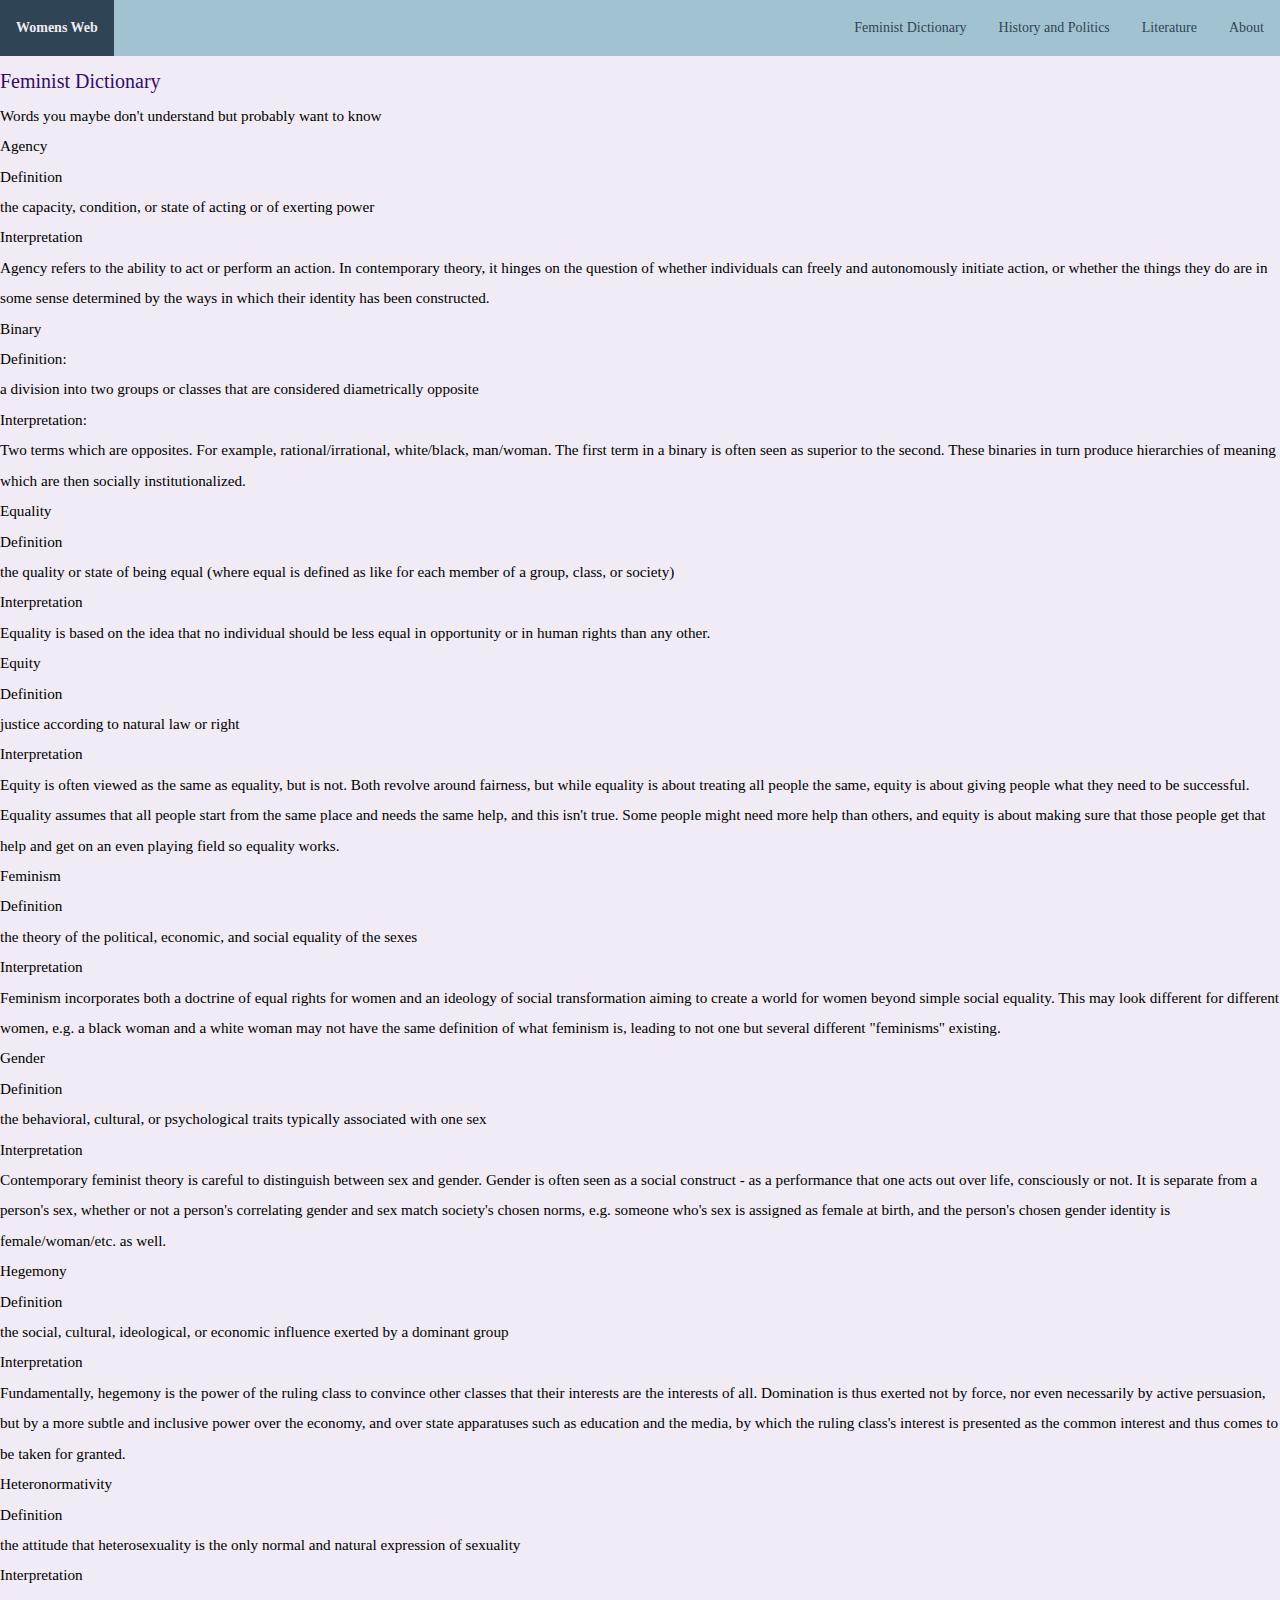
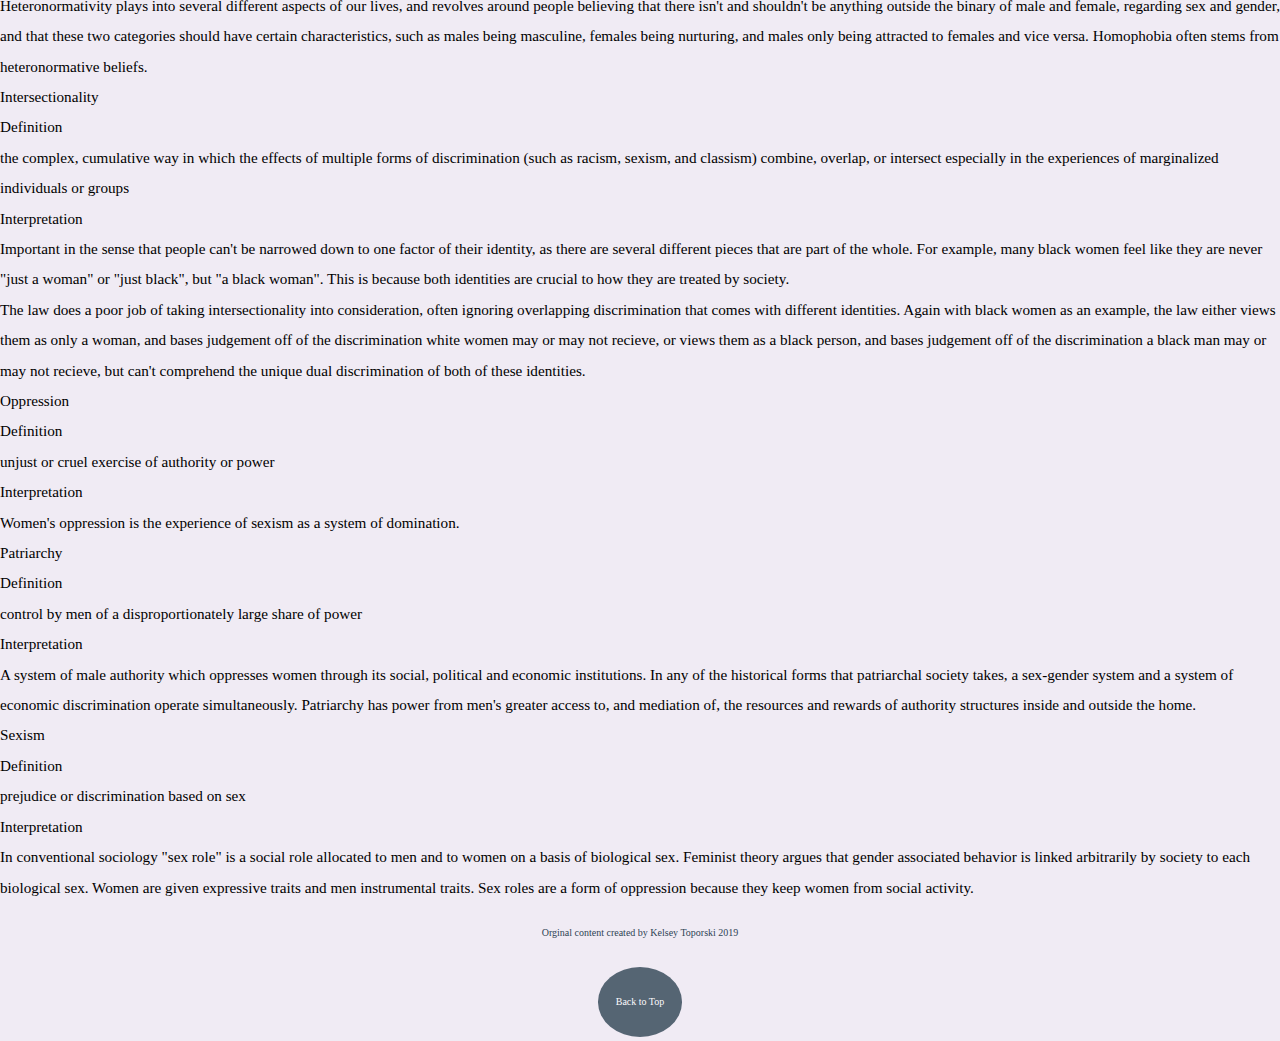
==== femdict.html @ a3f82373 "Add files via upload" ====
<!DOCTYPE html>
<html lang="en">
<head>
  <meta charset="UTF-8">

  <meta name="viewport" content="width=device-width, initial-scale=1.0">

  <!-- connects to the stylesheets -->
  <link rel="stylesheet" href="css/reset.css">
  <link rel="stylesheet" href="css/style.css">

  <!-- connect to a Google font -->  
  <!-- connect to a Font Aweseom font -->
  <!-- connect to a favicon -->

  <title>Women's Web - Dictionary</title>
</head>

<body>
  <header>
    <div class="navbar">
      <ul>
        <li style="float:left"><a class="websitename" href="index.html">Womens Web</a></li>
        <li><a href="index.html">About</a></li>
        <li><a href="literature.html">Literature</a></li>
        <li><a href="history.html">History and Politics</a></li>
        <li><a href="femdict.html">Feminist Dictionary</a></li>
      </ul>
    </div>
      <!-- definitions from meriam webster -->
      <!-- interpretations from
            The Dictionary of Feminist Theory - Maggie Humm,
            Key Concepts In Post-Colonial Studies - Ashcroft, Bill, Gareth Griffiths, and Helen Tiffin,
            or myself -->
      <!-- interpretation of equity from https://everydayfeminism.com/2014/09/equality-is-not-enough/ -->

    <br><br><h1>Feminist Dictionary</h1>
    Words you maybe don't understand but probably want to know

  </header>

  <main>
  

      <!-- definitions from meriam webster -->
      <!-- interpretations from
            The Dictionary of Feminist Theory - Maggie Humm,
            Key Concepts In Post-Colonial Studies - Ashcroft, Bill, Gareth Griffiths, and Helen Tiffin,
            or myself -->
      <!-- interpretation of equity from https://everydayfeminism.com/2014/09/equality-is-not-enough/ -->

      <dl>
        <dt>Agency</dt>
        <dd>Definition
          <p>
            the capacity, condition, or state of acting or of exerting power
          </p>
        <dd>Interpretation
          <p>
            Agency refers to the ability to act or perform an action. In contemporary theory, it hinges on the question of whether individuals can freely and autonomously initiate action, or whether the things they do are in some sense determined by the ways in which their identity has been constructed.
          </p>

        
        <dt>Binary</dt>
        <dd>Definition:
          <p>
            a division into two groups or classes that are considered diametrically opposite
          </p></dd>
        <dd>Interpretation:
          <p>
            Two terms which are opposites. For example, rational/irrational, white/black, man/woman. The first term in a binary is often seen as superior to the second. These binaries in turn produce hierarchies of meaning which are then socially institutionalized.
          </p></dd>
        
          
        <dt>Equality</dt>
        <dd>Definition
          <p>
            the quality or state of being equal (where equal is defined as like for each member of a group, class, or society)
          </p></dd>
        <dd>Interpretation
          <p>
            Equality is based on the idea that no individual should be less equal in opportunity or in human rights than any other.
          </p></dd>
        
          
        <dt>Equity</dt>
        <dd>Definition
          <p>
            justice according to natural law or right
          </p></dd>
        <dd>Interpretation
          <p>
            Equity is often viewed as the same as equality, but is not. Both revolve around fairness, but while equality is about treating all people the same, equity is about giving people what they need to be successful. Equality assumes that all people start from the same place and needs the same help, and this isn't true. Some people might need more help than others, and equity is about making sure that those people get that help and get on an even playing field so equality works.
          </p></dd>
        
          
        <dt>Feminism</dt>
        <dd>Definition
          <p>
            the theory of the political, economic, and social equality of the sexes
          </p></dd>
        <dd>Interpretation
          <p>
            Feminism incorporates both a doctrine of equal rights for women and an ideology of social transformation aiming to create a world for women beyond simple social equality. This may look different for different women, e.g. a black woman and a white woman may not have the same definition of what feminism is, leading to not one but several different "feminisms" existing.
          </p></dd>
       
          
        <dt>Gender</dt>
        <dd>Definition
          <p>
            the behavioral, cultural, or psychological traits typically associated with one sex
          </p></dd>
        <dd>Interpretation
          <p>
            Contemporary feminist theory is careful to distinguish between sex and gender. Gender is often seen as a social construct - as a performance that one acts out over life, consciously or not. It is separate from a person's sex, whether or not a person's correlating gender and sex match society's chosen norms, e.g. someone who's sex is assigned as female at birth, and the person's chosen gender identity is female/woman/etc. as well.
          </p></dd>
        
          
        <dt>Hegemony</dt>
        <dd>Definition
          <p>
            the social, cultural, ideological, or economic influence exerted by a dominant group
          </p></dd>
        <dd>Interpretation
          <p>
            Fundamentally, hegemony is the power of the ruling class to convince other classes that their interests are the interests of all.  Domination is thus exerted not by force, nor even necessarily by active persuasion, but by a more subtle and inclusive power over the economy, and over state apparatuses such as education and the media, by which the ruling class's interest is presented as the common interest and thus comes to be taken for granted.
          </p></dd>
       
          
        <dt>Heteronormativity</dt>
        <dd>Definition
          <p>
            the attitude that heterosexuality is the only normal and natural expression of sexuality
          </p></dd>
        <dd>Interpretation
          <p>
            Heteronormativity plays into several different aspects of our lives, and revolves around people believing that there isn't and shouldn't be anything outside the binary of male and female, regarding sex and gender, and that these two categories should have certain characteristics, such as males being masculine, females being nurturing, and males only being attracted to females and vice versa. Homophobia often stems from heteronormative beliefs.
          </p></dd>
        
          
        <dt>Intersectionality</dt>
        <dd>Definition
          <p>
            the complex, cumulative way in which the effects of multiple forms of discrimination (such as racism, sexism, and classism) combine, overlap, or intersect especially in the experiences of marginalized individuals or groups
          </p></dd>
        <dd>Interpretation
          <p>
            Important in the sense that people can't be narrowed down to one factor of their identity, as there are several different pieces that are part of the whole. For example, many black women feel like they are never "just a woman" or "just black", but "a black woman". This is because both identities are crucial to how they are treated by society.
          </p>
          <p>
            The law does a poor job of taking intersectionality into consideration, often ignoring overlapping discrimination that comes with different identities. Again with black women as an example, the law either views them as only a woman, and bases judgement off of the discrimination white women may or may not recieve, or views them as a black person, and bases judgement off of the discrimination a black man may or may not recieve, but can't comprehend the unique dual discrimination of both of these identities.
          </p></dd>
           
          
        <dt>Oppression</dt>
        <dd>Definition
          <p>
            unjust or cruel exercise of authority or power
          </p></dd>
        <dd>Interpretation
          <p>
            Women's oppression is the experience of sexism as a system of domination.
          </p></dd>
       
          
        <dt>Patriarchy</dt>
        <dd>Definition
          <p>
            control by men of a disproportionately large share of power
          </p></dd>
        <dd>Interpretation
          <p>
            A system of male authority which oppresses women through its social, political and economic institutions. In any of the historical forms that patriarchal society takes, a sex-gender system and a system of economic discrimination operate simultaneously. Patriarchy has power from men's greater access to, and mediation of, the resources and rewards of authority structures inside and outside the home.
          </p></dd>
             
          
        <dt>Sexism</dt>
        <dd>Definition
          <p>
            prejudice or discrimination based on sex
          </p></dd>
        <dd>Interpretation
          <p>
            In conventional sociology "sex role" is a social role allocated to men and to women on a basis of biological sex. Feminist theory argues that gender associated behavior is linked arbitrarily by society to each biological sex. Women are given expressive traits and men instrumental traits. Sex roles are a form of oppression because they keep women from social activity.
          </p></dd>
      </dl>

    </main>

    <footer>
      <br>
      <p>Orginal content created by Kelsey Toporski 2019</p><br>
      <a href="#main" class="footerbutton">Back to Top</a>
    </footer>

</body>
</html>
---- css/style.css ----
body{
	padding: 0px;
	background-color: #f0ebf4;
    font-family: Verdana;
    line-height: 2;
	font-size: 95%;
}

.navbar {
    overflow: hidden;
    background-color: #a1c3d1;
    position: fixed;
    top: 0;
    width: 100%;
  }
  
  .navbar a {
    float: right;
    display: block;
    color: #2f4454;
    text-align: center;
    padding: 14px 16px;
    text-decoration: none;
    font-size: 14px;
  }
  
  .navbar a:hover {
    background: #2f4454;
    color:#f0ebf4;
  }

  .websitename{
    font-size: 25px;
    font-weight: bold;
    background: #a1c3d1;
  }
  .websitename a:hover {
    background:#a1c3d1 ;
  }

h1 {
    color:rgb(52, 11, 105);
    font-size: 20px;
    padding:0px;
}

h2 {
    padding:0px;
    font-size: 18px;
}

.p1 {
    padding-left: 25px;
    padding-right: 25px;
    padding-top: 30px;
    color:#2f4454;
    text-align: justify;
}


.index image{
    padding-top: 100px;
    padding-bottom: 50px;
}
footer{
    text-align: center;
    font-size: 10px;
}
footer p{
    padding-left: 25px;
    padding-right: 25px;
   
    color:#2f4454;
}

.footerbutton {
    background-color: #2f4454;
    opacity: 80%;
    border: none;
    color: white;
    padding-left: 18px;
    padding-top: 25px;
    padding-bottom: 25px;
    padding-right: 18px;
    text-align: center;
    text-decoration: none;
    display: inline-block;
    font-size: 10px;
    margin: 4px 2px;
    border-radius: 50%;
}


.card {
    box-shadow: 0 4px 8px 0 rgba(0,0,0,0.2);
    transition: 0.3s;
    width: 200px;
    max-height: 500px;
    padding-bottom: 10px;
    background-color:#2f4454;
    color: white;
    text-align: center;
    margin-top: 40px;
    margin-left: 20px;
    margin-bottom: 15px;
    font-weight: bold;
    
  }

  .content {
    padding-left: 20px;
    padding-right: 190px;
    color: #2f4454;
    text-align: justify;
    line-height: 2;
  }
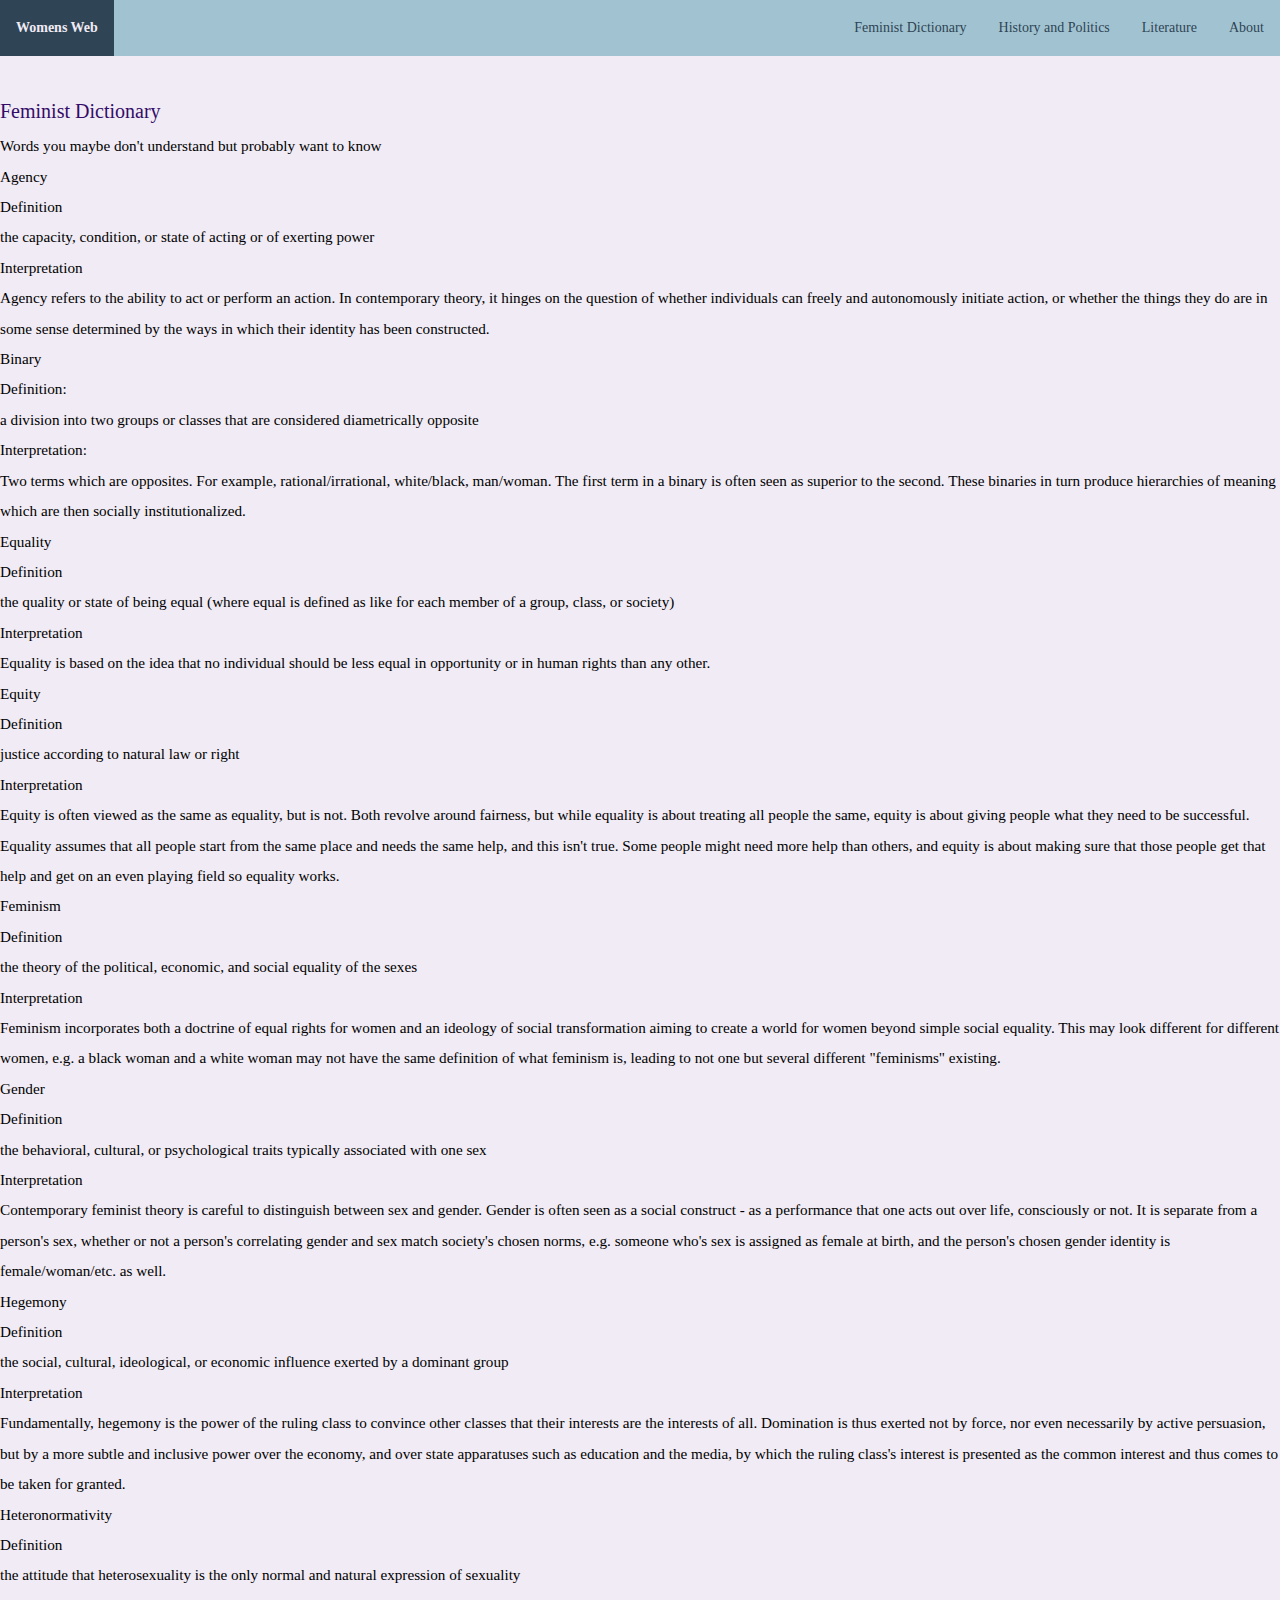
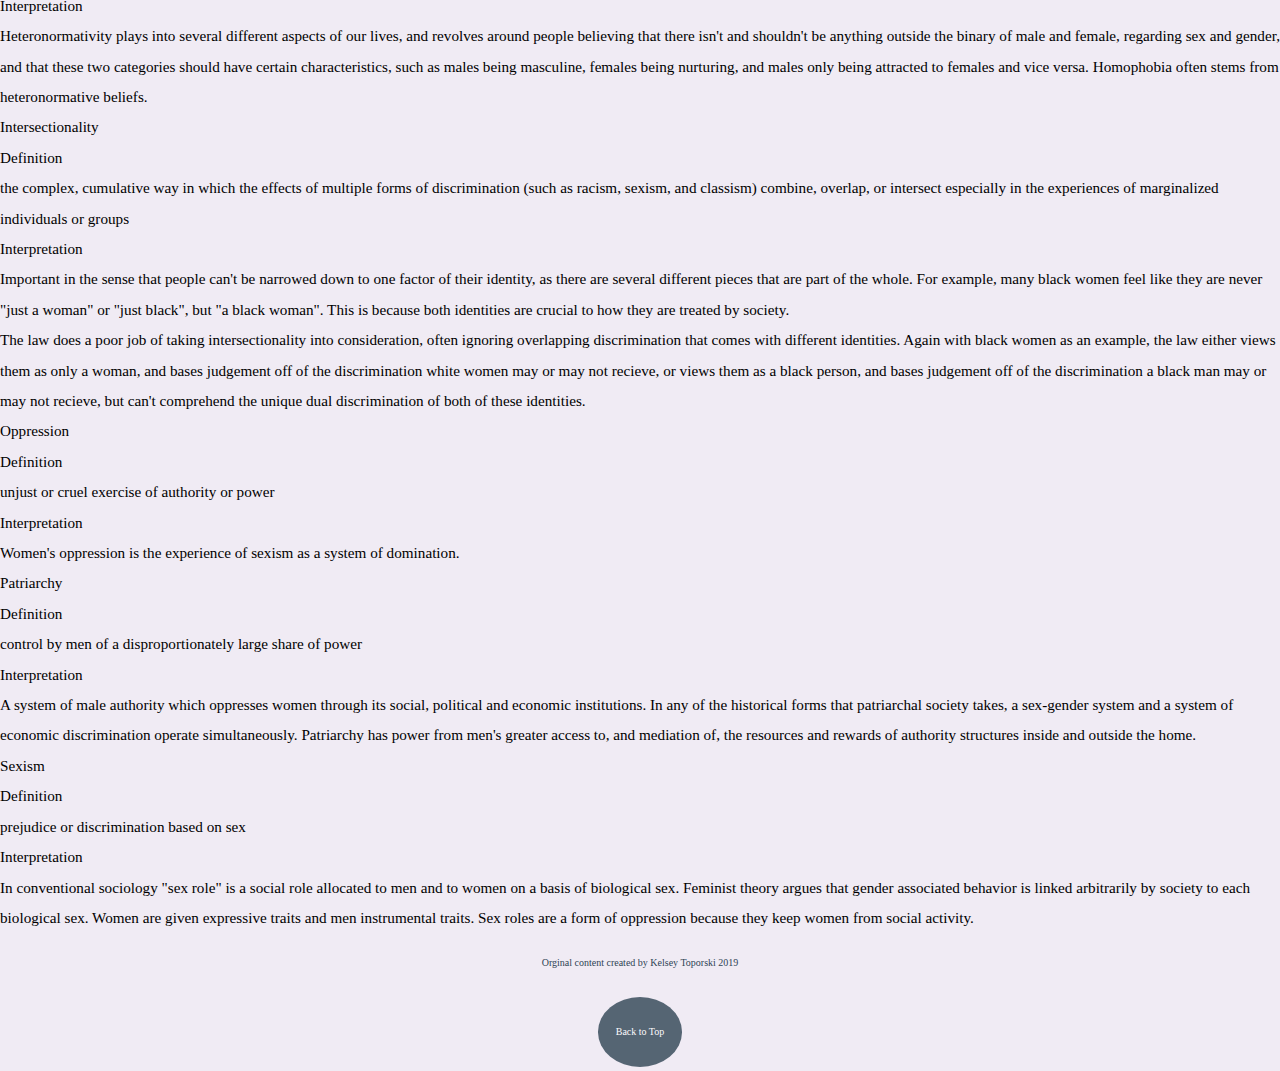
==== commit 5cb4db7c: "Add files via upload" ====
--- a/femdict.html
+++ b/femdict.html
@@ -18,6 +18,8 @@
 
 <body>
   <header>
+    <br>
+    <a href="#main" class="skip">Skip to main content</a>
     <div class="navbar">
       <ul>
         <li style="float:left"><a class="websitename" href="index.html">Womens Web</a></li>
--- a/css/style.css
+++ b/css/style.css
@@ -27,6 +27,11 @@
   .navbar a:hover {
     background: #2f4454;
     color:#f0ebf4;
+  }
+
+  .navbar:focus {
+    background:#f0ebf4;
+    color:#2f4454 ;
   }
 
   .websitename{
@@ -114,3 +119,27 @@
     text-align: justify;
     line-height: 2;
   }
+
+  .skip {
+    position: absolute;
+    left: -10000px;
+    top: auto;
+    width: 1px;
+    height: 1px;
+    overflow: hidden;
+  }
+
+  .skip:focus {
+    padding-top: 100px;
+    position: static;
+    width: auto;
+    height: auto;
+  }
+
+  .indexbox{
+    background-color:#2f4454;
+    width:300px;
+    height:200px;
+    margin-left: 20px;
+    color: white;
+  }
